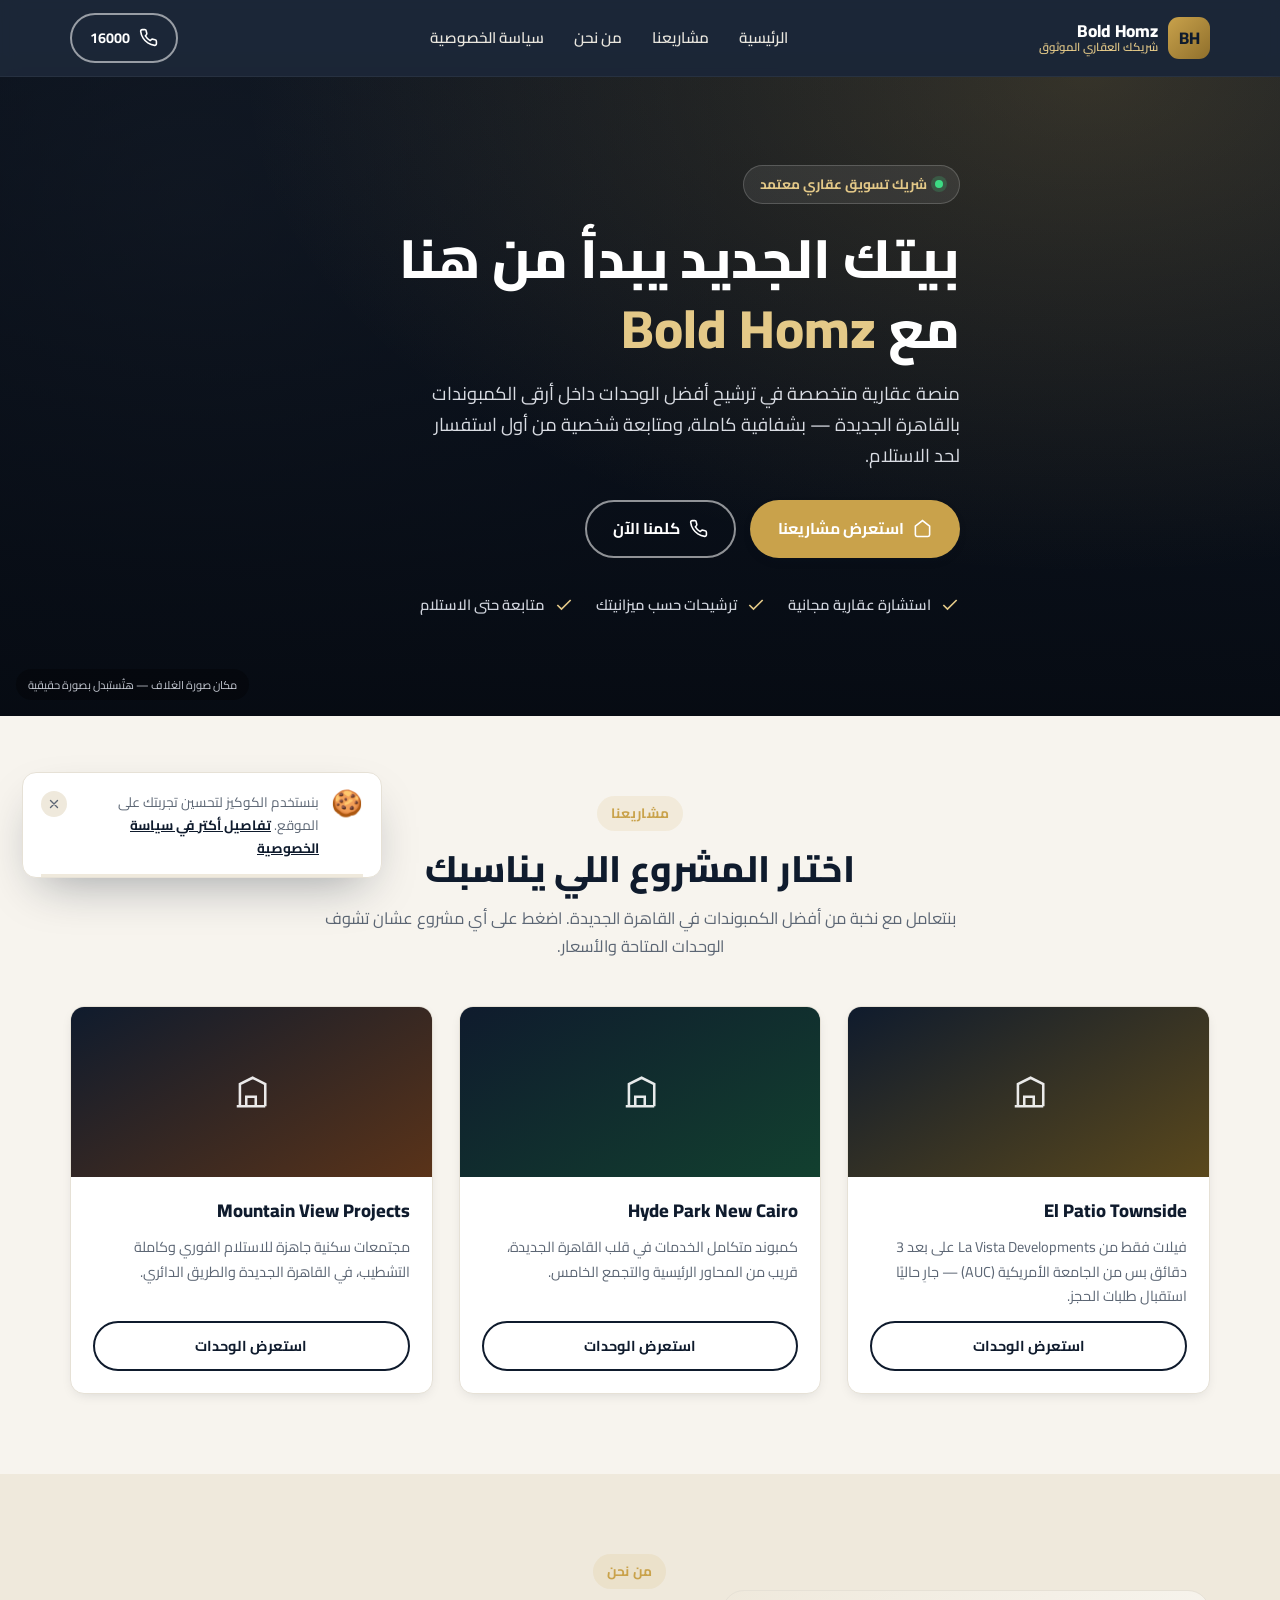
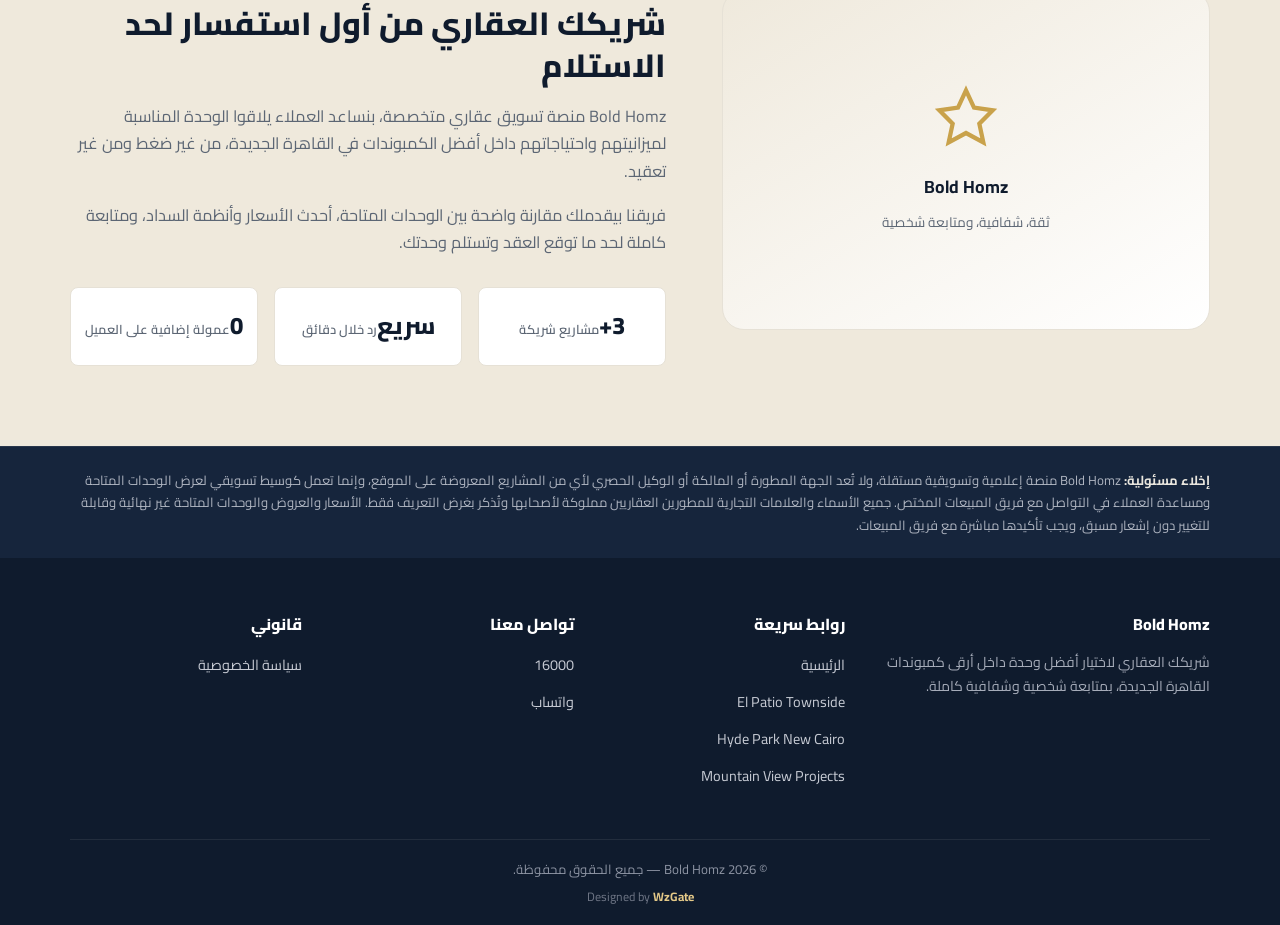
==== index.html @ 3486e9a9 "Fix scrambled hero text wrapping on mobile, tidy La Vista hero Wrap hero highlight text in a span so" ====
<!DOCTYPE html>
<html lang="ar" dir="rtl">
<head>
<!-- Google Tag Manager -->
<script>(function(w,d,s,l,i){w[l]=w[l]||[];w[l].push({'gtm.start':
new Date().getTime(),event:'gtm.js'});var f=d.getElementsByTagName(s)[0],
j=d.createElement(s),dl=l!='dataLayer'?'&l='+l:'';j.async=true;j.src=
'https://www.googletagmanager.com/gtm.js?id='+i+dl;f.parentNode.insertBefore(j,f);
})(window,document,'script','dataLayer','GTM-NVKLTLXT');</script>
<!-- End Google Tag Manager -->
<meta charset="UTF-8">
<meta name="viewport" content="width=device-width, initial-scale=1.0">
<title>Bold Homz | شريكك العقاري لأفضل الكمبوندات في القاهرة الجديدة</title>
<meta name="description" content="Bold Homz — شريك تسويق عقاري متخصص في أفضل الكمبوندات: La Vista، Hyde Park New Cairo، Mountain View. اكتشف الوحدات المتاحة وتواصل معانا على الواتساب.">
<link rel="canonical" href="https://boldhomz.com/">
<meta property="og:title" content="Bold Homz — شريكك العقاري">
<meta property="og:description" content="اكتشف أفضل الوحدات في La Vista و Hyde Park New Cairo و Mountain View.">
<meta property="og:type" content="website">
<meta property="og:url" content="https://boldhomz.com/">
<link rel="preconnect" href="https://fonts.googleapis.com">
<link rel="preconnect" href="https://fonts.gstatic.com" crossorigin>
<link href="https://fonts.googleapis.com/css2?family=Cairo:wght@400;600;700;800;900&display=swap" rel="stylesheet">
<link rel="stylesheet" href="https://cdnjs.cloudflare.com/ajax/libs/font-awesome/6.5.2/css/all.min.css">
<link rel="stylesheet" href="assets/css/style.css?v=3">
</head>
<body data-page="home" data-project-name="Bold Homz">
<!-- Google Tag Manager (noscript) -->
<noscript><iframe src="https://www.googletagmanager.com/ns.html?id=GTM-NVKLTLXT"
height="0" width="0" style="display:none;visibility:hidden"></iframe></noscript>
<!-- End Google Tag Manager (noscript) -->

<header class="site-header">
  <div class="container">
    <a href="/" class="brand">
      <span class="brand-mark">BH</span>
      <span class="brand-text"><b>Bold Homz</b><span>شريكك العقاري الموثوق</span></span>
    </a>
    <nav class="main-nav">
      <ul>
        <li><a href="#home">الرئيسية</a></li>
        <li><a href="#projects">مشاريعنا</a></li>
        <li><a href="#about">من نحن</a></li>
        <li><a href="/privacy-policy">سياسة الخصوصية</a></li>
      </ul>
    </nav>
    <div class="header-actions">
      <a href="tel:" data-tel class="btn btn-outline btn-sm">
        <svg viewBox="0 0 24 24" fill="none" stroke="currentColor" stroke-width="2"><path d="M22 16.92v3a2 2 0 0 1-2.18 2 19.79 19.79 0 0 1-8.63-3.07 19.5 19.5 0 0 1-6-6 19.79 19.79 0 0 1-3.07-8.67A2 2 0 0 1 4.11 2h3a2 2 0 0 1 2 1.72c.12.9.34 1.79.65 2.65a2 2 0 0 1-.45 2.11L8.09 9.91a16 16 0 0 0 6 6l1.43-1.22a2 2 0 0 1 2.11-.45c.86.31 1.75.53 2.65.65A2 2 0 0 1 22 16.92z"/></svg>
        <span class="txt" data-tel-text></span>
      </a>
      <button type="button" class="nav-toggle" aria-label="فتح القائمة">
        <svg viewBox="0 0 24 24" fill="none" stroke="currentColor" stroke-width="2"><path d="M3 6h18M3 12h18M3 18h18"/></svg>
      </button>
    </div>
  </div>
</header>

<section class="hero" id="home">
  <div class="hero-media"></div>
  <div class="hero-overlay"></div>
  <span class="hero-photo-tag">مكان صورة الغلاف — هتُستبدل بصورة حقيقية</span>
  <div class="container">
    <div class="hero-content">
      <div class="hero-badge"><span class="dot"></span> شريك تسويق عقاري معتمد</div>
      <h1>بيتك الجديد يبدأ من هنا مع <em>Bold Homz</em></h1>
      <p class="lead">منصة عقارية متخصصة في ترشيح أفضل الوحدات داخل أرقى الكمبوندات بالقاهرة الجديدة — بشفافية كاملة، ومتابعة شخصية من أول استفسار لحد الاستلام.</p>
      <div class="hero-ctas">
        <a href="#projects" class="btn btn-primary">
          <svg viewBox="0 0 24 24" fill="none" stroke="currentColor" stroke-width="2"><path d="M3 9l9-7 9 7v11a2 2 0 0 1-2 2H5a2 2 0 0 1-2-2z"/></svg>
          استعرض مشاريعنا
        </a>
        <a href="tel:" data-tel class="btn btn-outline">
          <svg viewBox="0 0 24 24" fill="none" stroke="currentColor" stroke-width="2"><path d="M22 16.92v3a2 2 0 0 1-2.18 2 19.79 19.79 0 0 1-8.63-3.07 19.5 19.5 0 0 1-6-6 19.79 19.79 0 0 1-3.07-8.67A2 2 0 0 1 4.11 2h3a2 2 0 0 1 2 1.72c.12.9.34 1.79.65 2.65a2 2 0 0 1-.45 2.11L8.09 9.91a16 16 0 0 0 6 6l1.43-1.22a2 2 0 0 1 2.11-.45c.86.31 1.75.53 2.65.65A2 2 0 0 1 22 16.92z"/></svg>
          كلمنا الآن
        </a>
      </div>
      <div class="hero-trust">
        <div class="item"><svg viewBox="0 0 24 24" fill="none" stroke="currentColor" stroke-width="2"><path d="M20 6L9 17l-5-5"/></svg> استشارة عقارية مجانية</div>
        <div class="item"><svg viewBox="0 0 24 24" fill="none" stroke="currentColor" stroke-width="2"><path d="M20 6L9 17l-5-5"/></svg> ترشيحات حسب ميزانيتك</div>
        <div class="item"><svg viewBox="0 0 24 24" fill="none" stroke="currentColor" stroke-width="2"><path d="M20 6L9 17l-5-5"/></svg> متابعة حتى الاستلام</div>
      </div>
    </div>
  </div>
</section>

<section class="section-pad" id="projects">
  <div class="container">
    <div class="section-head reveal">
      <div class="eyebrow">مشاريعنا</div>
      <h2>اختار المشروع اللي يناسبك</h2>
      <p>بنتعامل مع نخبة من أفضل الكمبوندات في القاهرة الجديدة. اضغط على أي مشروع عشان تشوف الوحدات المتاحة والأسعار.</p>
    </div>
    <div class="hub-grid">
      <a href="/la-vista" class="hub-card reveal" data-accent="la-vista">
        <div class="hub-media">
          <svg viewBox="0 0 24 24" fill="none" stroke="currentColor" stroke-width="1.6"><path d="M3 21h18M5 21V7l8-4 8 4v14M9 21v-6h6v6"/></svg>
        </div>
        <div class="hub-body">
          <h3>El Patio Townside</h3>
          <p>فيلات فقط من La Vista Developments على بعد 3 دقائق بس من الجامعة الأمريكية (AUC) — جارِ حاليًا استقبال طلبات الحجز.</p>
          <span class="btn btn-dark-outline btn-sm btn-block">استعرض الوحدات</span>
        </div>
      </a>
      <a href="/hyde-park" class="hub-card reveal" data-accent="hyde-park">
        <div class="hub-media">
          <svg viewBox="0 0 24 24" fill="none" stroke="currentColor" stroke-width="1.6"><path d="M3 21h18M5 21V7l8-4 8 4v14M9 21v-6h6v6"/></svg>
        </div>
        <div class="hub-body">
          <h3>Hyde Park New Cairo</h3>
          <p>كمبوند متكامل الخدمات في قلب القاهرة الجديدة، قريب من المحاور الرئيسية والتجمع الخامس.</p>
          <span class="btn btn-dark-outline btn-sm btn-block">استعرض الوحدات</span>
        </div>
      </a>
      <a href="/mountain-view" class="hub-card reveal" data-accent="mountain-view">
        <div class="hub-media">
          <svg viewBox="0 0 24 24" fill="none" stroke="currentColor" stroke-width="1.6"><path d="M3 21h18M5 21V7l8-4 8 4v14M9 21v-6h6v6"/></svg>
        </div>
        <div class="hub-body">
          <h3>Mountain View Projects</h3>
          <p>مجتمعات سكنية جاهزة للاستلام الفوري وكاملة التشطيب، في القاهرة الجديدة والطريق الدائري.</p>
          <span class="btn btn-dark-outline btn-sm btn-block">استعرض الوحدات</span>
        </div>
      </a>
    </div>
  </div>
</section>

<section class="section-pad bg-cream-2" id="about">
  <div class="container">
    <div class="about-grid">
      <div class="about-visual reveal">
        <div>
          <svg viewBox="0 0 24 24" fill="none" stroke="currentColor" stroke-width="1.6"><path d="M12 2l3 6.5 7 1-5 5 1.5 7L12 18l-6.5 3.5L7 14.5l-5-5 7-1z"/></svg>
          <b>Bold Homz</b>
          <span>ثقة، شفافية، ومتابعة شخصية</span>
        </div>
      </div>
      <div class="about-copy reveal">
        <div class="eyebrow">من نحن</div>
        <h2 style="color:var(--navy);font-size:clamp(1.5rem,3vw,2rem);margin-bottom:16px;">شريكك العقاري من أول استفسار لحد الاستلام</h2>
        <p>Bold Homz منصة تسويق عقاري متخصصة، بنساعد العملاء يلاقوا الوحدة المناسبة لميزانيتهم واحتياجاتهم داخل أفضل الكمبوندات في القاهرة الجديدة، من غير ضغط ومن غير تعقيد.</p>
        <p>فريقنا بيقدملك مقارنة واضحة بين الوحدات المتاحة، أحدث الأسعار وأنظمة السداد، ومتابعة كاملة لحد ما توقع العقد وتستلم وحدتك.</p>
        <div class="stat-row">
          <div class="stat"><b>+3</b><span>مشاريع شريكة</span></div>
          <div class="stat"><b>سريع</b><span>رد خلال دقائق</span></div>
          <div class="stat"><b>0</b><span>عمولة إضافية على العميل</span></div>
        </div>
      </div>
    </div>
  </div>
</section>

<section class="disclaimer-box">
  <div class="container">
    <p><b>إخلاء مسئولية:</b> Bold Homz منصة إعلامية وتسويقية مستقلة، ولا تُعد الجهة المطورة أو المالكة أو الوكيل الحصري لأي من المشاريع المعروضة على الموقع، وإنما تعمل كوسيط تسويقي لعرض الوحدات المتاحة ومساعدة العملاء في التواصل مع فريق المبيعات المختص. جميع الأسماء والعلامات التجارية للمطورين العقاريين مملوكة لأصحابها وتُذكر بغرض التعريف فقط. الأسعار والعروض والوحدات المتاحة غير نهائية وقابلة للتغيير دون إشعار مسبق، ويجب تأكيدها مباشرة مع فريق المبيعات.</p>
  </div>
</section>

<footer class="site-footer">
  <div class="container">
    <div class="footer-grid">
      <div class="footer-col">
        <h4>Bold Homz</h4>
        <p>شريكك العقاري لاختيار أفضل وحدة داخل أرقى كمبوندات القاهرة الجديدة، بمتابعة شخصية وشفافية كاملة.</p>
      </div>
      <div class="footer-col">
        <h4>روابط سريعة</h4>
        <ul>
          <li><a href="/">الرئيسية</a></li>
          <li><a href="/la-vista">El Patio Townside</a></li>
          <li><a href="/hyde-park">Hyde Park New Cairo</a></li>
          <li><a href="/mountain-view">Mountain View Projects</a></li>
        </ul>
      </div>
      <div class="footer-col">
        <h4>تواصل معنا</h4>
        <ul>
          <li><a href="tel:" data-tel><span data-tel-text></span></a></li>
          <li><a href="#" data-wa data-wa-msg="مرحباً، أنا مهتم أعرف أكتر عن Bold Homz">واتساب</a></li>
        </ul>
      </div>
      <div class="footer-col">
        <h4>قانوني</h4>
        <ul>
          <li><a href="/privacy-policy">سياسة الخصوصية</a></li>
        </ul>
      </div>
    </div>
    <div class="footer-bottom">
      <p>© <span id="year"></span> Bold Homz — جميع الحقوق محفوظة.</p>
      <p class="credit" dir="ltr">Designed by <a href="https://www.wzgate.com" target="_blank" rel="noopener">WzGate</a></p>
    </div>
  </div>
</footer>

<div class="lightbox">
  <div class="lightbox-box">
    <button type="button" class="lightbox-close" aria-label="إغلاق"><svg viewBox="0 0 24 24" fill="none" stroke="currentColor" stroke-width="2.4"><path d="M6 6l12 12M18 6L6 18"/></svg></button>
    <span data-lightbox-title></span>
  </div>
</div>

<script>document.getElementById("year").textContent = new Date().getFullYear();</script>
<script src="assets/js/config.js"></script>
<script src="assets/js/main.js"></script>
<script src="assets/js/cookie-notice.js"></script>
</body>
</html>
---- assets/css/style.css ----
/* ==========================================================================
   Bold Homz — shared stylesheet
   Used by: index.html, la-vista.html, hyde-park.html, mountain-view.html,
            privacy-policy.html
   ========================================================================== */

:root{
  --navy:#0f1b2d;
  --navy-2:#16253c;
  --navy-3:#1e3149;
  --gold:#c9a24b;
  --gold-light:#e4c988;
  --cream:#f7f4ee;
  --cream-2:#efe9dc;
  --ink:#141a24;
  --muted:#5c6674;
  --line:#e6e1d6;
  --whatsapp:#25d366;
  --danger:#b3402f;
  --accent:var(--gold);
  --accent-light:var(--gold-light);
  --radius-sm:8px;
  --radius:14px;
  --radius-lg:22px;
  --shadow:0 10px 30px -12px rgba(15,27,45,.25);
  --shadow-sm:0 4px 14px -6px rgba(15,27,45,.18);
  --maxw:1180px;
  --header-h:76px;
}

/* project accent overrides */
body[data-page="la-vista"]{ --accent:#c9a24b; --accent-light:#e4c988; }
body[data-page="hyde-park"]{ --accent:#1f7a5c; --accent-light:#57a889; }
body[data-page="mountain-view"]{ --accent:#b56a3c; --accent-light:#d99a6c; }
body[data-page="home"]{ --accent:#c9a24b; --accent-light:#e4c988; }

*,*::before,*::after{ box-sizing:border-box; }
html{ scroll-behavior:smooth; }
body{
  margin:0;
  padding-top:var(--header-h);
  font-family:"Cairo","Tajawal",system-ui,-apple-system,Segoe UI,Arial,sans-serif;
  color:var(--ink);
  background:var(--cream);
  direction:rtl;
  line-height:1.7;
  -webkit-font-smoothing:antialiased;
}
img{ max-width:100%; display:block; }
a{ color:inherit; text-decoration:none; }
ul{ margin:0; padding:0; list-style:none; }
h1,h2,h3,h4{ margin:0; font-weight:800; line-height:1.3; }
p{ margin:0; }
button{ font-family:inherit; cursor:pointer; }
.container{ max-width:var(--maxw); margin:0 auto; padding:0 20px; }
section{ position:relative; }
section[id]{ scroll-margin-top:calc(var(--header-h) + 14px); }
.eyebrow{
  display:inline-flex; align-items:center; gap:8px;
  font-size:.85rem; font-weight:700; letter-spacing:.02em;
  color:var(--accent); background:color-mix(in srgb, var(--accent) 12%, transparent);
  padding:6px 14px; border-radius:999px; margin-bottom:14px;
}
.section-head{ max-width:640px; margin:0 auto 46px; text-align:center; }
.section-head h2{ font-size:clamp(1.6rem,3vw,2.3rem); color:var(--navy); margin-bottom:12px; }
.section-head p{ color:var(--muted); font-size:1.02rem; }
.section-pad{ padding:80px 0; }
.bg-cream-2{ background:var(--cream-2); }
.reveal{ opacity:0; transform:translateY(18px); transition:opacity .6s ease, transform .6s ease; }
.reveal.in{ opacity:1; transform:none; }

/* ---------- buttons ---------- */
.btn{
  display:inline-flex; align-items:center; justify-content:center; gap:9px;
  padding:14px 26px; border-radius:999px; font-weight:700; font-size:.98rem;
  border:2px solid transparent; transition:transform .18s ease, box-shadow .18s ease, background .18s ease, color .18s ease;
  white-space:nowrap;
}
.btn svg{ width:19px; height:19px; flex:none; }
.btn i{ font-size:1rem; line-height:1; }
.btn-primary{ background:var(--accent); color:#fff; box-shadow:var(--shadow-sm); }
.btn-primary:hover{ transform:translateY(-2px); box-shadow:var(--shadow); }
.btn-outline{ background:transparent; border-color:rgba(255,255,255,.55); color:#fff; }
.btn-outline:hover{ background:rgba(255,255,255,.12); transform:translateY(-2px); }
.btn-dark-outline{ background:transparent; border-color:var(--navy); color:var(--navy); }
.btn-dark-outline:hover{ background:var(--navy); color:#fff; }
.btn-whatsapp{ background:var(--whatsapp); color:#fff; }
.btn-whatsapp:hover{ transform:translateY(-2px); box-shadow:0 10px 24px -10px rgba(37,211,102,.6); }
.btn-call{ background:var(--navy); color:#fff; }
.btn-call:hover{ transform:translateY(-2px); box-shadow:0 10px 24px -10px rgba(15,27,45,.5); }
.btn-sm{ padding:11px 18px; font-size:.9rem; }
.btn-block{ width:100%; }

/* ---------- header ---------- */
.site-header{
  position:fixed; top:0; inset-inline:0; z-index:50;
  background:rgba(15,27,45,.95); backdrop-filter:blur(10px);
  border-bottom:1px solid rgba(255,255,255,.08);
  transition:box-shadow .25s ease, transform .35s ease;
}
.site-header.scrolled{ box-shadow:0 8px 24px -12px rgba(0,0,0,.4); }
.site-header.nav-hidden{ transform:translateY(-100%); }
.site-header .container{
  display:flex; align-items:center; justify-content:space-between;
  height:var(--header-h);
}
.brand{ display:flex; align-items:center; gap:10px; color:#fff; }
.brand-mark{
  width:42px; height:42px; border-radius:11px;
  background:linear-gradient(135deg,var(--gold),#8f6f2c);
  display:flex; align-items:center; justify-content:center;
  font-weight:800; color:#0f1b2d; font-size:1.05rem;
}
.brand-text{ display:flex; flex-direction:column; line-height:1.15; }
.brand-text b{ font-size:1.08rem; font-weight:800; }
.brand-text span{ font-size:.72rem; color:var(--gold-light); font-weight:600; }
.main-nav ul{ display:flex; gap:30px; }
.main-nav a{ color:#e9e6de; font-weight:600; font-size:.95rem; transition:color .15s; }
.main-nav a:hover{ color:var(--gold-light); }
.header-actions{ display:flex; align-items:center; gap:12px; }
.nav-toggle{
  display:none; width:42px; height:42px; border-radius:10px; border:1px solid rgba(255,255,255,.25);
  background:transparent; color:#fff; align-items:center; justify-content:center;
}
.nav-toggle svg{ width:22px; height:22px; }

@media (max-width:900px){
  .main-nav{
    position:fixed; inset-inline-start:0; top:var(--header-h); width:100%;
    background:var(--navy-2); border-bottom:1px solid rgba(255,255,255,.08);
    max-height:0; overflow:hidden; transition:max-height .3s ease;
  }
  .main-nav.open{ max-height:400px; }
  .main-nav ul{ flex-direction:column; gap:0; padding:8px 20px 18px; }
  .main-nav a{ display:block; padding:12px 0; border-bottom:1px solid rgba(255,255,255,.06); }
  .nav-toggle{ display:flex; }
  .header-actions .btn-outline span.txt{ display:none; }
}

@media (max-width:640px){
  :root{ --header-h:58px; }
  .brand-mark{ width:34px; height:34px; border-radius:9px; font-size:.9rem; }
  .brand-text b{ font-size:.92rem; }
  .brand-text span{ font-size:.6rem; }
  .header-actions .btn-outline{ padding:9px; }
  .nav-toggle{ width:36px; height:36px; }
}

/* ---------- hero (full-bleed cover photo + overlay) ---------- */
.hero{
  position:relative; overflow:hidden; color:#fff;
  display:flex; align-items:center;
  min-height:640px;
  padding:64px 0 74px;
}
.hero-media{
  position:absolute; inset:0; z-index:0;
  background:
    radial-gradient(circle at 15% 20%, rgba(255,255,255,.08), transparent 45%),
    linear-gradient(160deg, var(--navy) 0%, var(--navy-2) 55%, var(--navy-3) 100%);
  background-size:cover; background-position:center;
}
.hero-media img{ position:absolute; inset:0; width:100%; height:100%; object-fit:cover; }
.hero-overlay{
  position:absolute; inset:0; z-index:1; pointer-events:none;
  background:
    radial-gradient(ellipse at 85% 0%, color-mix(in srgb, var(--accent) 22%, transparent), transparent 55%),
    linear-gradient(180deg, rgba(6,10,17,.6) 0%, rgba(6,10,17,.8) 55%, rgba(6,10,17,.96) 100%);
}
.hero-photo-tag{
  position:absolute; z-index:1; bottom:16px; inset-inline-end:16px;
  font-size:.7rem; color:#c7cbd4; background:rgba(0,0,0,.32);
  padding:6px 12px; border-radius:999px; pointer-events:none;
}
.hero-content{ position:relative; z-index:2; max-width:640px; }
body[data-page="la-vista"] .hero-content{ margin-top:72px; }
.hero-badge{
  display:inline-flex; align-items:center; gap:8px; background:rgba(255,255,255,.08);
  border:1px solid rgba(255,255,255,.18); padding:7px 16px; border-radius:999px;
  font-size:.85rem; font-weight:700; color:var(--gold-light); margin-bottom:20px;
}
.hero-badge .dot{ width:8px; height:8px; border-radius:50%; background:#3ddc84; box-shadow:0 0 0 4px rgba(61,220,132,.2); }
.hero h1{ font-size:clamp(2.1rem,4.2vw,3.4rem); margin-bottom:14px; }
.hero h1 em{ font-style:normal; color:var(--gold-light); }
.hero .lead{ font-size:1.15rem; color:#d9dce3; max-width:540px; margin-bottom:28px; }
.hero-ctas{ display:flex; flex-wrap:wrap; gap:14px; margin-bottom:34px; }
.hero-trust{ display:flex; flex-wrap:wrap; gap:22px; }
.hero-trust .item{ display:flex; align-items:center; gap:9px; color:#cfd3dc; font-weight:600; font-size:.92rem; }
.hero-trust svg{ width:20px; height:20px; color:var(--gold-light); flex:none; }

.hero-highlights{ margin-bottom:26px; }
.hero-highlights .hh-item{ display:flex; align-items:flex-start; gap:10px; color:#e3e6ec; font-weight:600; font-size:1.05rem; margin-bottom:12px; }
.hero-highlights .hh-item svg{ width:20px; height:20px; color:var(--gold-light); flex:none; margin-top:2px; }
.hero-highlights .hh-item span{ flex:1; min-width:0; }
.hero-highlights .hh-item b{ color:#fff; }
.hero-highlights .hh-price{ font-size:1.5rem; font-weight:800; color:#fff; margin-top:8px; }
.hero-highlights .hh-price b{ color:var(--gold-light); font-size:1.9rem; }

.hero-scroll-down{
  position:absolute; z-index:2; bottom:22px; left:50%; transform:translateX(-50%);
  display:flex; align-items:center; justify-content:center;
  width:44px; height:44px; border-radius:50%;
  background:rgba(255,255,255,.08); border:1px solid rgba(255,255,255,.22);
  color:#fff; animation:hero-scroll-bounce 1.8s ease-in-out infinite;
}
.hero-scroll-down svg{ width:20px; height:20px; }
@keyframes hero-scroll-bounce{
  0%,100%{ transform:translateX(-50%) translateY(0); }
  50%{ transform:translateX(-50%) translateY(8px); }
}

@media (max-width:640px){
  .hero{ min-height:0; padding:32px 0 150px; }
  .hero-photo-tag{ display:none; }
  body[data-page="la-vista"] .hero-content{ margin-top:34px; }
  .hero-badge{ font-size:.78rem; padding:6px 14px; margin-bottom:14px; }
  .hero h1{ font-size:clamp(1.6rem,7vw,2.1rem); margin-bottom:10px; }
  .hero .lead{ font-size:.94rem; margin-bottom:20px; }
  .hero-ctas{ gap:10px; margin-bottom:22px; }
  .hero-trust{ gap:10px 16px; }
  .hero-trust .item{ font-size:.8rem; gap:6px; }
  .hero-trust svg{ width:16px; height:16px; }
  .hero-highlights{ margin-bottom:18px; }
  .hero-highlights .hh-item{ font-size:.88rem; gap:8px; margin-bottom:8px; }
  .hero-highlights .hh-item svg{ width:16px; height:16px; }
  .hero-highlights .hh-price{ font-size:1.2rem; margin-top:4px; }
  .hero-highlights .hh-price b{ font-size:1.45rem; }
}

/* ---------- project / unit cards ---------- */
.cards-grid{
  display:grid; grid-template-columns:repeat(3,1fr); gap:28px;
}
.p-card{
  background:#fff; border-radius:var(--radius); overflow:hidden;
  box-shadow:var(--shadow-sm); border:1px solid var(--line);
  display:flex; flex-direction:column; transition:transform .2s ease, box-shadow .2s ease;
}
.p-card:hover{ transform:translateY(-5px); box-shadow:var(--shadow); }
.p-card-media{
  position:relative; height:190px;
  background:linear-gradient(150deg, var(--navy), var(--navy-3));
  display:flex; align-items:center; justify-content:center; flex-direction:column; gap:8px; color:#fff;
}
.p-card-media svg{ width:42px; height:42px; color:var(--accent-light); opacity:.9; }
.p-card-media span{ font-size:.78rem; color:#b9bec9; }
.p-card-media img{ position:absolute; inset:0; width:100%; height:100%; object-fit:cover; }
.p-card-tag{
  position:absolute; top:12px; inset-inline-start:12px;
  background:var(--accent); color:#fff; font-size:.74rem; font-weight:700;
  padding:5px 12px; border-radius:999px;
}
.p-card-body{ padding:22px 22px 24px; display:flex; flex-direction:column; gap:14px; flex:1; }
.p-card-title{ font-size:1.15rem; font-weight:800; color:var(--navy); }
.p-card-title small{ display:block; font-size:.85rem; font-weight:600; color:var(--muted); margin-top:3px; }
.p-card-desc{ font-size:.92rem; color:var(--muted); }
.p-labels{ display:flex; flex-wrap:wrap; gap:8px; }
.p-price{ display:flex; align-items:baseline; gap:6px; font-size:.88rem; color:var(--muted); font-weight:600; }
.p-price b{ font-size:1.2rem; color:var(--navy); font-weight:800; }
.p-label{
  font-size:.78rem; font-weight:700; color:var(--navy);
  background:var(--cream-2); border:1px solid var(--line); padding:5px 11px; border-radius:999px;
}
.p-meta{ display:flex; flex-wrap:wrap; gap:8px; }
.p-term{
  flex:1 1 118px; text-align:center;
  background:var(--cream); border:1px solid var(--line); border-radius:999px;
  padding:9px 12px; font-size:.8rem; color:var(--muted); font-weight:600;
}
.p-term b{ color:var(--navy); font-weight:800; }
.p-details{ display:flex; flex-direction:column; gap:6px; }
.p-details li{ display:flex; align-items:flex-start; gap:8px; font-size:.85rem; color:var(--muted); }
.p-details li svg{ width:15px; height:15px; color:var(--accent); flex:none; margin-top:3px; }
.p-ctas{ display:flex; gap:10px; margin-top:auto; }
.p-ctas .btn{ padding:11px 14px; font-size:.86rem; }
.p-ctas .btn-whatsapp{ flex:1; }
.p-ctas .btn-call{ flex:0 0 auto; width:46px; padding:0; }
.p-ctas .btn-call i{ font-size:1.05rem; }

@media (max-width:1000px){ .cards-grid{ grid-template-columns:repeat(2,1fr); } }
@media (max-width:680px){ .cards-grid{ grid-template-columns:1fr; } }

.cards-grid-2{ grid-template-columns:repeat(2,1fr); max-width:800px; margin:0 auto; }
@media (max-width:680px){ .cards-grid-2{ grid-template-columns:1fr; } }

.projects-note{
  margin-top:30px; font-size:.85rem; color:var(--muted); background:var(--cream-2);
  border:1px dashed var(--line); border-radius:var(--radius-sm); padding:14px 18px; text-align:center;
}

/* ---------- about developer ---------- */
.about-grid{ display:grid; grid-template-columns:.9fr 1.1fr; gap:56px; align-items:center; }
.about-visual{
  border-radius:var(--radius-lg); min-height:340px; overflow:hidden;
  background:linear-gradient(150deg, var(--cream-2), #fff);
  border:1px solid var(--line); display:flex; align-items:center; justify-content:center; text-align:center; padding:30px;
}
.about-visual svg{ width:64px; height:64px; color:var(--accent); margin:0 auto 14px; }
.about-visual b{ display:block; color:var(--navy); font-size:1.1rem; margin-bottom:6px; }
.about-visual span{ color:var(--muted); font-size:.85rem; }
.about-copy p{ color:var(--muted); margin-bottom:16px; font-size:1.02rem; }
.stat-row{ display:grid; grid-template-columns:repeat(3,1fr); gap:16px; margin-top:30px; }
.stat{ background:#fff; border:1px solid var(--line); border-radius:var(--radius-sm); padding:18px 12px; text-align:center; }
.stat b{ display:block; font-size:1.5rem; color:var(--navy); font-weight:800; }
.stat span{ font-size:.8rem; color:var(--muted); font-weight:600; }
@media (max-width:900px){ .about-grid{ grid-template-columns:1fr; } .about-visual{ min-height:220px; } }

/* ---------- gallery ---------- */
.gallery-grid{ display:grid; grid-template-columns:repeat(4,1fr); gap:16px; }
.g-item{
  position:relative; border-radius:var(--radius-sm); overflow:hidden; aspect-ratio:4/3; cursor:pointer;
  background:linear-gradient(150deg, var(--navy), var(--navy-3));
  display:flex; align-items:center; justify-content:center; color:#fff;
  transition:transform .2s ease;
}
.g-item:hover{ transform:scale(1.03); }
.g-item svg{ width:30px; height:30px; color:var(--accent-light); opacity:.85; }
.g-item img{ position:absolute; inset:0; width:100%; height:100%; object-fit:cover; }
.g-caption{
  position:absolute; inset-inline:0; bottom:0; z-index:1;
  background:linear-gradient(180deg, transparent, rgba(0,0,0,.7));
  color:#fff; font-size:.76rem; font-weight:700; padding:22px 10px 8px; text-align:center;
}
@media (max-width:900px){ .gallery-grid{ grid-template-columns:repeat(3,1fr); } }
@media (max-width:600px){ .gallery-grid{ grid-template-columns:repeat(2,1fr); } }

.lightbox{
  position:fixed; inset:0; background:rgba(10,14,22,.92); z-index:200;
  display:flex; align-items:center; justify-content:center; padding:30px;
  opacity:0; pointer-events:none; transition:opacity .2s ease;
}
.lightbox.open{ opacity:1; pointer-events:auto; }
.lightbox-box{
  width:min(560px,90vw); aspect-ratio:4/3; border-radius:var(--radius); overflow:hidden;
  background:linear-gradient(150deg, var(--navy), var(--navy-3));
  display:flex; align-items:center; justify-content:center; color:#fff; position:relative;
}
.lightbox-close{
  position:absolute; top:-46px; inset-inline-end:0; width:38px; height:38px; border-radius:50%;
  background:rgba(255,255,255,.12); border:1px solid rgba(255,255,255,.3); color:#fff;
  display:flex; align-items:center; justify-content:center;
}
.lightbox-close svg{ width:18px; height:18px; }
.lightbox-box img{ width:100%; height:100%; object-fit:cover; }

/* ---------- budget / lead section ---------- */
.budget-wrap{
  border-radius:var(--radius-lg); overflow:hidden; position:relative;
  background:linear-gradient(150deg, var(--navy), var(--navy-3));
  color:#fff; padding:54px; display:grid; grid-template-columns:1fr 1fr; gap:44px; align-items:center;
}
.budget-wrap::after{
  content:""; position:absolute; inset:0; pointer-events:none;
  background:radial-gradient(ellipse at 90% 100%, color-mix(in srgb, var(--accent) 30%, transparent), transparent 60%);
}
.budget-copy{ position:relative; }
.budget-copy h2{ font-size:clamp(1.5rem,3vw,2rem); margin-bottom:14px; }
.budget-copy p{ color:#cfd3dc; font-size:1rem; max-width:440px; }
.budget-form{
  position:relative; background:rgba(255,255,255,.06); border:1px solid rgba(255,255,255,.14);
  border-radius:var(--radius); padding:26px; backdrop-filter:blur(6px);
}
.field{ margin-bottom:16px; }
.field label{ display:block; font-size:.88rem; font-weight:700; color:#e9e6de; margin-bottom:8px; }
.field .input-wrap{ position:relative; display:flex; align-items:center; }
.field input{
  width:100%; padding:13px 60px 13px 14px; border-radius:10px; border:1px solid rgba(255,255,255,.2);
  background:rgba(255,255,255,.95); color:var(--ink); font-family:inherit; font-size:.98rem; font-weight:600;
}
.field input:focus{ outline:2px solid var(--accent-light); outline-offset:1px; }
.field .suffix{
  position:absolute; inset-inline-end:12px; font-size:.8rem; font-weight:700; color:var(--muted); pointer-events:none;
}
.budget-form .btn{ margin-top:4px; }
.budget-privacy{
  display:flex; align-items:flex-start; gap:8px; margin-top:14px; font-size:.78rem; color:#b9bec9;
}
.budget-privacy svg{ width:16px; height:16px; flex:none; margin-top:2px; color:var(--accent-light); }
@media (max-width:900px){ .budget-wrap{ grid-template-columns:1fr; padding:34px 22px; } }

/* ---------- home page: hub cards ---------- */
.hub-grid{ display:grid; grid-template-columns:repeat(3,1fr); gap:26px; }
.hub-card{
  background:#fff; border:1px solid var(--line); border-radius:var(--radius); overflow:hidden;
  box-shadow:var(--shadow-sm); transition:transform .2s ease, box-shadow .2s ease; display:flex; flex-direction:column;
}
.hub-card:hover{ transform:translateY(-6px); box-shadow:var(--shadow); }
.hub-media{
  height:170px; display:flex; align-items:center; justify-content:center; color:#fff; flex-direction:column; gap:8px;
}
.hub-media svg{ width:38px; height:38px; opacity:.9; }
.hub-card[data-accent="la-vista"] .hub-media{ background:linear-gradient(150deg,#0f1b2d,#5a481c); }
.hub-card[data-accent="hyde-park"] .hub-media{ background:linear-gradient(150deg,#0f1b2d,#12402f); }
.hub-card[data-accent="mountain-view"] .hub-media{ background:linear-gradient(150deg,#0f1b2d,#5a3319); }
.hub-body{ padding:22px; display:flex; flex-direction:column; gap:12px; flex:1; }
.hub-body h3{ font-size:1.15rem; color:var(--navy); }
.hub-body p{ color:var(--muted); font-size:.9rem; }
.hub-body .btn{ margin-top:auto; }
@media (max-width:900px){ .hub-grid{ grid-template-columns:1fr; } }

/* ---------- footer ---------- */
.disclaimer-box{
  background:var(--navy-2); border-top:1px solid rgba(255,255,255,.08);
  color:#aeb4c0; font-size:.82rem; padding:22px 0;
}
.disclaimer-box b{ color:#e9e6de; }
.site-footer{ background:var(--navy); color:#c7cbd4; padding:56px 0 0; }
.footer-grid{ display:grid; grid-template-columns:1.4fr 1fr 1fr 1fr; gap:40px; padding-bottom:40px; }
.footer-col h4{ color:#fff; font-size:1rem; margin-bottom:16px; }
.footer-col p{ font-size:.88rem; color:#a6acb9; }
.footer-col ul li{ margin-bottom:10px; }
.footer-col a{ font-size:.9rem; color:#c7cbd4; transition:color .15s; }
.footer-col a:hover{ color:var(--gold-light); }
.footer-bottom{
  border-top:1px solid rgba(255,255,255,.08); padding:18px 0; text-align:center;
  font-size:.82rem; color:#8c93a2;
  display:flex; flex-direction:column; gap:6px;
}
.footer-bottom .credit{ font-size:.76rem; color:#6f7686; }
.footer-bottom .credit a{ color:var(--gold-light); font-weight:700; }
.footer-bottom .credit a:hover{ text-decoration:underline; }
@media (max-width:900px){ .footer-grid{ grid-template-columns:1fr 1fr; } }
@media (max-width:560px){ .footer-grid{ grid-template-columns:1fr; } }

/* ---------- cookie notice ---------- */
.cookie-toast{
  position:fixed; bottom:22px; inset-inline-end:22px; z-index:300; width:min(360px,88vw);
  background:#fff; border:1px solid var(--line); border-radius:var(--radius);
  box-shadow:0 20px 50px -18px rgba(15,27,45,.4);
  padding:18px 18px 0; transform:translateY(140%); transition:transform .45s cubic-bezier(.2,.8,.2,1);
  overflow:hidden;
}
.cookie-toast.show{ transform:translateY(0); }
.cookie-toast .ct-top{ display:flex; align-items:flex-start; gap:12px; }
.cookie-toast .ct-emoji{ font-size:1.6rem; line-height:1; }
.cookie-toast .ct-text{ flex:1; font-size:.85rem; color:var(--muted); }
.cookie-toast .ct-text a{ color:var(--navy); font-weight:700; text-decoration:underline; }
.cookie-toast .ct-close{
  width:26px; height:26px; border-radius:50%; border:none; background:var(--cream-2);
  color:var(--muted); display:flex; align-items:center; justify-content:center; flex:none;
}
.cookie-toast .ct-close svg{ width:14px; height:14px; }
.cookie-toast .ct-bar-wrap{ height:3px; background:var(--cream-2); margin-top:14px; }
.cookie-toast .ct-bar{ height:100%; background:var(--accent); width:100%; transform-origin:right; }

@media (max-width:640px){
  .cookie-toast{ width:auto; inset-inline:12px; bottom:12px; padding:12px 12px 0; }
  .cookie-toast .ct-emoji{ font-size:1.3rem; }
  .cookie-toast .ct-text{ font-size:.78rem; }
}

/* ---------- privacy page ---------- */
.legal-shell{ background:#fff; }
.legal-hero{
  background:linear-gradient(160deg, var(--navy), var(--navy-3)); color:#fff; padding:64px 0 46px;
}
.legal-hero h1{ font-size:clamp(1.7rem,3.4vw,2.4rem); margin-bottom:10px; }
.legal-hero p{ color:#c7cbd4; }
.lang-switch{ display:inline-flex; background:rgba(255,255,255,.08); border:1px solid rgba(255,255,255,.2); border-radius:999px; padding:4px; margin-top:20px; }
.lang-switch button{
  border:none; background:transparent; color:#cfd3dc; font-weight:700; font-size:.85rem;
  padding:8px 20px; border-radius:999px; transition:background .15s, color .15s;
}
.lang-switch button.active{ background:var(--accent); color:#fff; }
.legal-body{ max-width:840px; margin:0 auto; padding:56px 20px 90px; }
.legal-body[dir="ltr"]{ text-align:left; }
.legal-body h2{ color:var(--navy); font-size:1.25rem; margin:34px 0 12px; scroll-margin-top:calc(var(--header-h) + 16px); }
.legal-body h2:first-child{ margin-top:0; }
.legal-body p, .legal-body li{ color:var(--muted); font-size:.98rem; margin-bottom:10px; }
.legal-body ul{ list-style:disc; padding-inline-start:22px; margin-bottom:14px; }
.legal-body[dir="ltr"] ul{ padding-left:22px; padding-inline-start:22px; }
.legal-updated{ font-size:.82rem; color:var(--muted); background:var(--cream); display:inline-block; padding:6px 14px; border-radius:999px; margin-bottom:8px; }
.legal-owner{
  font-size:.92rem; color:var(--navy); background:color-mix(in srgb, var(--accent) 10%, transparent);
  border:1px solid color-mix(in srgb, var(--accent) 30%, transparent);
  border-radius:var(--radius-sm); padding:12px 16px; margin:16px 0 22px;
}
.legal-toc{
  background:var(--cream); border:1px solid var(--line); border-radius:var(--radius);
  padding:20px 22px; margin:8px 0 30px;
}
.legal-toc b{ display:block; color:var(--navy); font-size:.92rem; margin-bottom:12px; }
.legal-toc ol{
  list-style:none; display:grid; grid-template-columns:1fr 1fr; gap:8px 24px;
  padding:0; margin:0; counter-reset:none;
}
.legal-toc li{ font-size:.86rem; margin:0; }
.legal-toc a{ color:var(--muted); }
.legal-toc a:hover{ color:var(--accent); text-decoration:underline; }
@media (max-width:600px){ .legal-toc ol{ grid-template-columns:1fr; } }
[data-lang-block]{ display:none; }
[data-lang-block].active{ display:block; }

/* ---------- utility ---------- */
.text-center{ text-align:center; }
.mt-30{ margin-top:30px; }

/* phone numbers / raw digit strings must stay LTR even inside RTL paragraphs */
[data-tel-text],
.stat b{
  direction:ltr;
  unicode-bidi:isolate;
  display:inline-block;
}
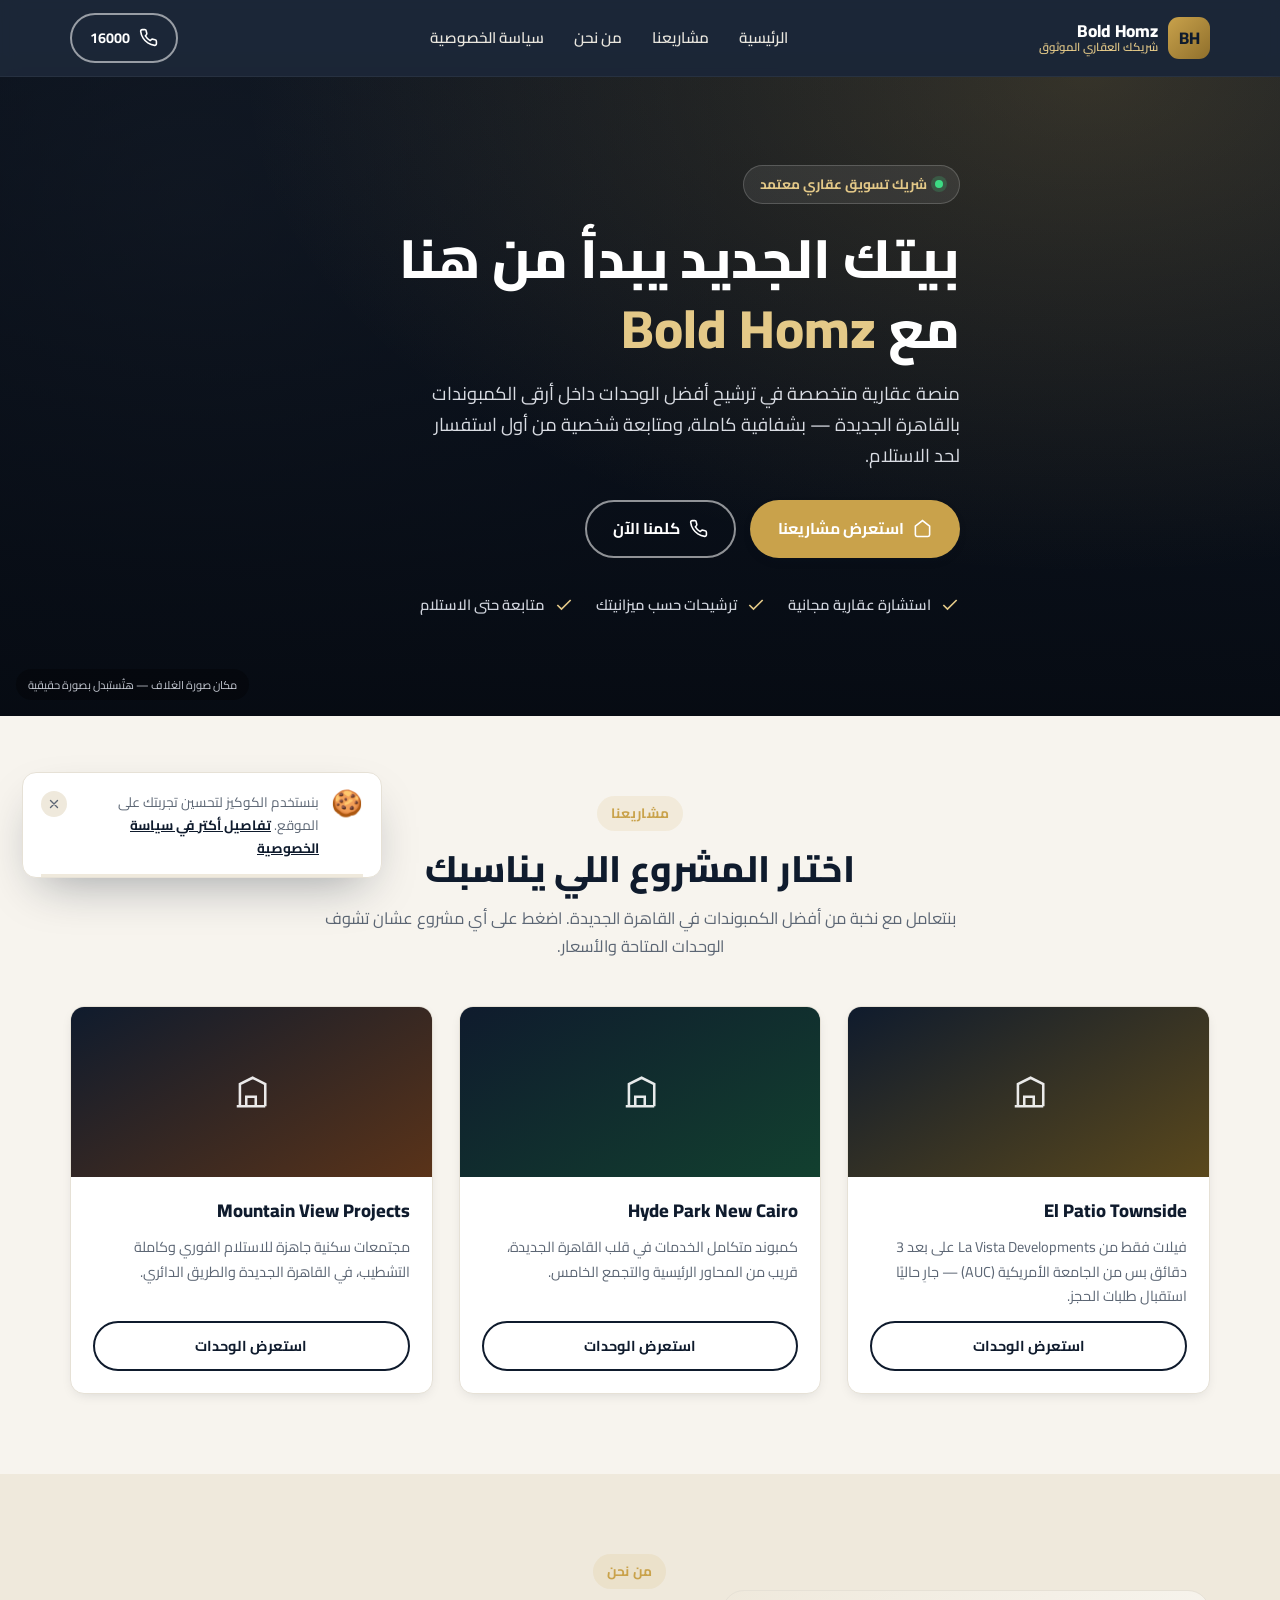
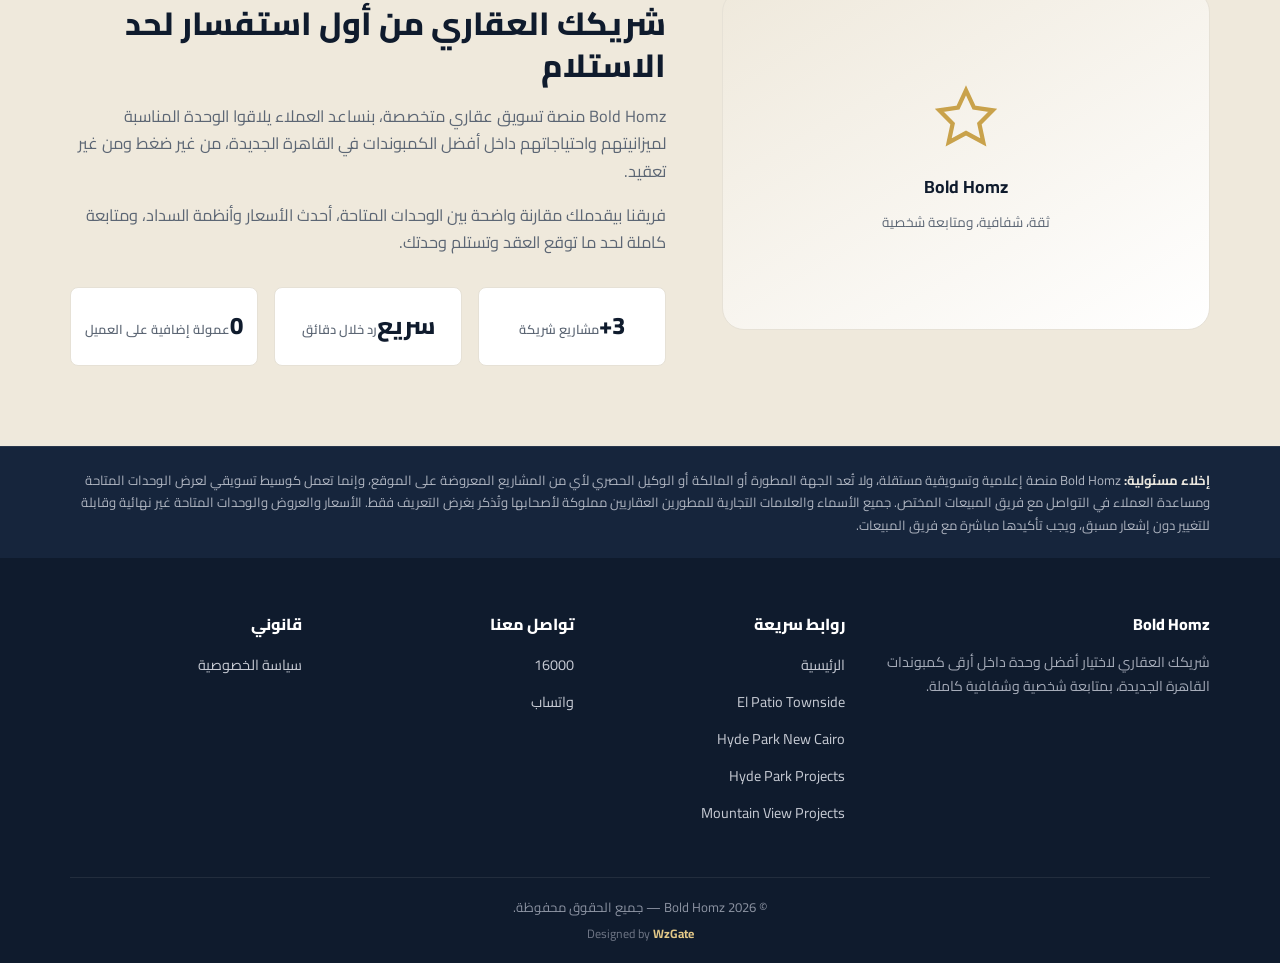
==== commit 98b87ef0: "Add Hyde Park Projects hub page with CRO-driven hero and render-only imagery Introduces hyde-park-pr" ====
--- a/index.html
+++ b/index.html
@@ -169,6 +169,7 @@
           <li><a href="/">الرئيسية</a></li>
           <li><a href="/la-vista">El Patio Townside</a></li>
           <li><a href="/hyde-park">Hyde Park New Cairo</a></li>
+          <li><a href="/hyde-park-projects">Hyde Park Projects</a></li>
           <li><a href="/mountain-view">Mountain View Projects</a></li>
         </ul>
       </div>
--- a/assets/css/style.css
+++ b/assets/css/style.css
@@ -31,6 +31,7 @@
 /* project accent overrides */
 body[data-page="la-vista"]{ --accent:#c9a24b; --accent-light:#e4c988; }
 body[data-page="hyde-park"]{ --accent:#1f7a5c; --accent-light:#57a889; }
+body[data-page="hyde-park-projects"]{ --accent:#1f7a5c; --accent-light:#57a889; }
 body[data-page="mountain-view"]{ --accent:#b56a3c; --accent-light:#d99a6c; }
 body[data-page="home"]{ --accent:#c9a24b; --accent-light:#e4c988; }
 
@@ -195,6 +196,19 @@
 .hero-highlights .hh-item b{ color:#fff; }
 .hero-highlights .hh-price{ font-size:1.5rem; font-weight:800; color:#fff; margin-top:8px; }
 .hero-highlights .hh-price b{ color:var(--gold-light); font-size:1.9rem; }
+
+.hero-price-panel{
+  display:flex; gap:14px; align-items:stretch; margin-bottom:26px;
+  background:rgba(255,255,255,.06); border:1px solid rgba(228,201,136,.35);
+  border-radius:16px; padding:20px 24px;
+}
+.hero-price-panel .hpp-col{ flex:1; min-width:0; }
+.hero-price-panel .hpp-col + .hpp-col{ border-inline-start:1px solid rgba(255,255,255,.14); padding-inline-start:20px; }
+.hero-price-panel .hpp-label{ font-size:.85rem; font-weight:700; margin-bottom:8px; }
+.hero-price-panel .hpp-col:first-child .hpp-label{ color:var(--gold-light); }
+.hero-price-panel .hpp-col:last-child .hpp-label{ color:#3ddc84; }
+.hero-price-panel .hpp-value{ font-size:1.8rem; font-weight:800; color:#fff; }
+.hero-price-panel .hpp-value span{ font-size:1rem; color:#d9dce3; font-weight:700; }
 
 .hero-scroll-down{
   position:absolute; z-index:2; bottom:22px; left:50%; transform:translateX(-50%);
@@ -225,6 +239,10 @@
   .hero-highlights .hh-item svg{ width:16px; height:16px; }
   .hero-highlights .hh-price{ font-size:1.2rem; margin-top:4px; }
   .hero-highlights .hh-price b{ font-size:1.45rem; }
+  .hero-price-panel{ flex-direction:column; gap:12px; padding:16px 18px; margin-bottom:18px; }
+  .hero-price-panel .hpp-col + .hpp-col{ border-inline-start:none; padding-inline-start:0; border-top:1px solid rgba(255,255,255,.14); padding-top:12px; }
+  .hero-price-panel .hpp-label{ font-size:.78rem; margin-bottom:5px; }
+  .hero-price-panel .hpp-value{ font-size:1.35rem; }
 }
 
 /* ---------- project / unit cards ---------- */
@@ -304,6 +322,21 @@
 .stat b{ display:block; font-size:1.5rem; color:var(--navy); font-weight:800; }
 .stat span{ font-size:.8rem; color:var(--muted); font-weight:600; }
 @media (max-width:900px){ .about-grid{ grid-template-columns:1fr; } .about-visual{ min-height:220px; } }
+
+/* ---------- developer stat / reason grid ---------- */
+.dev-stat-grid{ display:grid; grid-template-columns:repeat(4,1fr); gap:16px; margin-top:30px; }
+@media (max-width:900px){ .dev-stat-grid{ grid-template-columns:repeat(2,1fr); } }
+
+.reason-grid{ display:grid; grid-template-columns:repeat(3,1fr); gap:20px; margin-top:8px; }
+.reason-card{
+  background:#fff; border:1px solid var(--line); border-radius:var(--radius-sm);
+  padding:26px 22px; text-align:center;
+}
+.reason-card i{ font-size:1.6rem; color:var(--accent); margin-bottom:14px; }
+.reason-card h4{ font-size:1rem; color:var(--navy); margin-bottom:8px; }
+.reason-card p{ font-size:.86rem; color:var(--muted); }
+@media (max-width:900px){ .reason-grid{ grid-template-columns:repeat(2,1fr); } }
+@media (max-width:600px){ .reason-grid{ grid-template-columns:1fr; } }
 
 /* ---------- gallery ---------- */
 .gallery-grid{ display:grid; grid-template-columns:repeat(4,1fr); gap:16px; }
